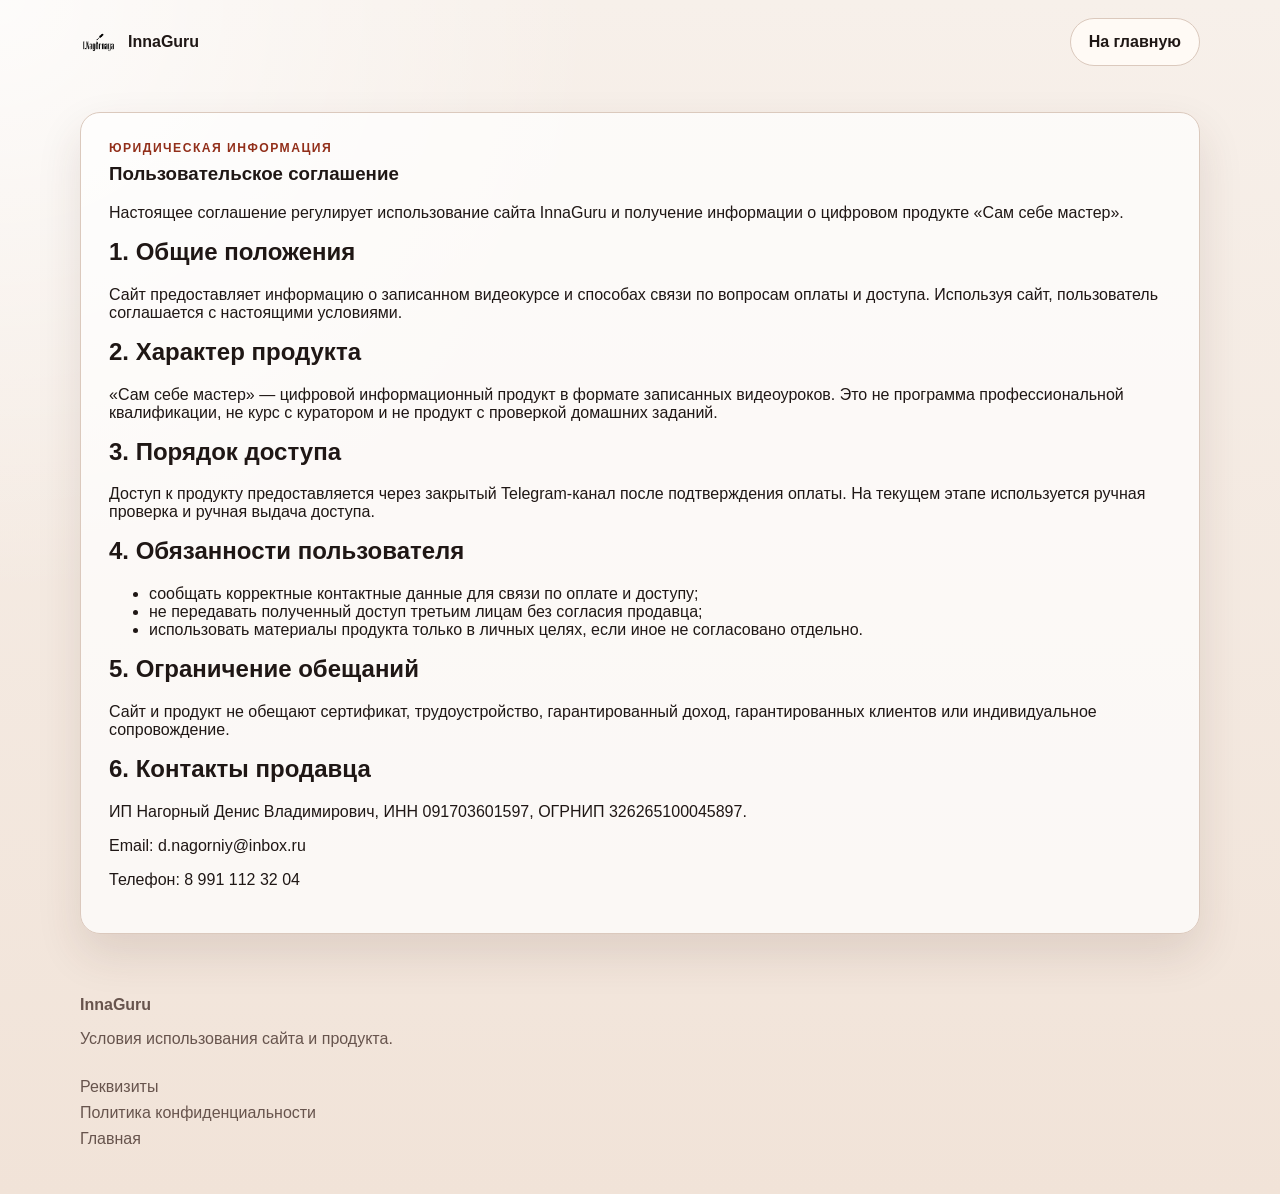
==== offer.html @ a37246b5 "Deploy static site to GitHub Pages" ====
<!doctype html>
<html lang="ru">
<head>
  <meta charset="utf-8">
  <meta name="viewport" content="width=device-width, initial-scale=1">
  <title>Пользовательское соглашение — InnaGuru</title>
  <meta name="description" content="Условия использования сайта и информационного продукта InnaGuru.">
  <link rel="stylesheet" href="./styles.css">
</head>
<body>
  <header class="site-header">
    <div class="brand">
      <img src="./assets/logo-black.png" alt="Логотип InnaGuru">
      <span>InnaGuru</span>
    </div>
    <a class="ghost-button" href="./index.html">На главную</a>
  </header>

  <main>
    <section class="section">
      <article class="hero-copy legal-card">
        <p class="eyebrow">Юридическая информация</p>
        <h1>Пользовательское соглашение</h1>
        <p>Настоящее соглашение регулирует использование сайта InnaGuru и получение информации о цифровом продукте «Сам себе мастер».</p>

        <h2>1. Общие положения</h2>
        <p>Сайт предоставляет информацию о записанном видеокурсе и способах связи по вопросам оплаты и доступа. Используя сайт, пользователь соглашается с настоящими условиями.</p>

        <h2>2. Характер продукта</h2>
        <p>«Сам себе мастер» — цифровой информационный продукт в формате записанных видеоуроков. Это не программа профессиональной квалификации, не курс с куратором и не продукт с проверкой домашних заданий.</p>

        <h2>3. Порядок доступа</h2>
        <p>Доступ к продукту предоставляется через закрытый Telegram-канал после подтверждения оплаты. На текущем этапе используется ручная проверка и ручная выдача доступа.</p>

        <h2>4. Обязанности пользователя</h2>
        <ul>
          <li>сообщать корректные контактные данные для связи по оплате и доступу;</li>
          <li>не передавать полученный доступ третьим лицам без согласия продавца;</li>
          <li>использовать материалы продукта только в личных целях, если иное не согласовано отдельно.</li>
        </ul>

        <h2>5. Ограничение обещаний</h2>
        <p>Сайт и продукт не обещают сертификат, трудоустройство, гарантированный доход, гарантированных клиентов или индивидуальное сопровождение.</p>

        <h2>6. Контакты продавца</h2>
        <p>ИП Нагорный Денис Владимирович, ИНН 091703601597, ОГРНИП 326265100045897.</p>
        <p>Email: <a href="mailto:d.nagorniy@inbox.ru">d.nagorniy@inbox.ru</a></p>
        <p>Телефон: <a href="tel:+79911123204">8 991 112 32 04</a></p>
      </article>
    </section>
  </main>

  <footer class="site-footer">
    <div>
      <strong>InnaGuru</strong>
      <p>Условия использования сайта и продукта.</p>
    </div>
    <div class="footer-links">
      <a href="./requisites.html">Реквизиты</a>
      <a href="./privacy.html">Политика конфиденциальности</a>
      <a href="./index.html">Главная</a>
    </div>
  </footer>

  <script src="./script.js"></script>
</body>
</html>
---- styles.css ----
:root {
  --bg: #f4ede6;
  --paper: #fffaf5;
  --ink: #1f1715;
  --muted: #67544d;
  --accent: #b6452c;
  --accent-dark: #922f1a;
  --line: #dbc9bd;
  --soft: #ead7cb;
  --shadow: 0 20px 45px rgba(73, 41, 31, 0.12);
  --radius: 24px;
}

* { box-sizing: border-box; }
html { scroll-behavior: smooth; }
body {
  margin: 0;
  font-family: "Segoe UI", Tahoma, sans-serif;
  color: var(--ink);
  background:
    radial-gradient(circle at top left, rgba(255,255,255,0.8), transparent 34%),
    linear-gradient(180deg, #f7f0ea 0%, #f1e3d8 100%);
}

img { display: block; max-width: 100%; }
a { color: inherit; text-decoration: none; }

.site-header, .section, .site-footer {
  width: min(1120px, calc(100% - 32px));
  margin: 0 auto;
}

.site-header {
  padding: 18px 0;
  display: flex;
  justify-content: space-between;
  align-items: center;
  gap: 16px;
}

.brand {
  display: flex;
  align-items: center;
  gap: 12px;
  font-weight: 700;
}

.brand img {
  width: 36px;
  height: 36px;
  object-fit: contain;
}

.section { padding: 28px 0; }

.hero {
  padding-top: 18px;
  display: grid;
  gap: 24px;
}

.hero-copy, .hero-visual, .card, .price-card, .included-card, .final-cta-box {
  background: rgba(255, 250, 245, 0.94);
  border: 1px solid rgba(219, 201, 189, 0.95);
  border-radius: var(--radius);
  box-shadow: var(--shadow);
}

.hero-copy {
  padding: 28px;
}

.hero h1 {
  margin: 8px 0 14px;
  font-size: clamp(2.2rem, 8vw, 4.6rem);
  line-height: 0.95;
  letter-spacing: -0.04em;
}

.lead {
  margin: 0;
  font-size: 1.02rem;
  line-height: 1.6;
  color: var(--muted);
}

.hero-meta {
  display: flex;
  flex-wrap: wrap;
  gap: 10px;
  margin: 22px 0;
}

.hero-meta span {
  padding: 10px 12px;
  border-radius: 999px;
  background: var(--soft);
  font-size: 0.92rem;
}

.hero-actions {
  display: flex;
  flex-wrap: wrap;
  gap: 12px;
}

.primary-button,
.secondary-button,
.ghost-button {
  display: inline-flex;
  align-items: center;
  justify-content: center;
  min-height: 48px;
  padding: 0 18px;
  border-radius: 999px;
  font-weight: 700;
  transition: transform .15s ease, background .15s ease;
}

.primary-button {
  background: var(--accent);
  color: #fff9f5;
}

.primary-button:hover { background: var(--accent-dark); transform: translateY(-1px); }

.secondary-button, .ghost-button {
  border: 1px solid var(--line);
  background: var(--paper);
}

.large { width: 100%; }

.micro-copy, .small-note {
  color: var(--muted);
  font-size: 0.92rem;
}

.hero-visual {
  overflow: hidden;
}

.hero-visual img {
  width: 100%;
  height: 100%;
  min-height: 320px;
  object-fit: cover;
}

.eyebrow {
  margin: 0 0 8px;
  text-transform: uppercase;
  letter-spacing: 0.12em;
  font-size: 0.76rem;
  color: var(--accent-dark);
  font-weight: 800;
}

.section-heading h2 {
  margin: 0;
  font-size: clamp(1.6rem, 5vw, 2.8rem);
  line-height: 1.05;
}

.card-grid, .feature-grid, .trust-grid {
  display: grid;
  gap: 16px;
  margin-top: 18px;
}

.card, .feature, .price-card, .included-card, .final-cta-box {
  padding: 22px;
}

.card ul, .included-card ul { margin: 0; padding-left: 18px; line-height: 1.7; }
.card p, .feature p, .teacher-copy p, .price-card p { line-height: 1.65; }
.accent { background: linear-gradient(180deg, #fff6ef 0%, #f7e5d8 100%); }
.centered-actions { justify-content: center; }

.feature-grid { grid-template-columns: 1fr; }
.feature {
  border: 1px solid var(--line);
  border-radius: 20px;
  background: rgba(255,255,255,0.6);
}

.journey-flow {
  margin-top: 18px;
  display: flex;
  flex-wrap: wrap;
  gap: 10px;
}

.journey-flow span {
  padding: 12px 14px;
  background: var(--paper);
  border: 1px solid var(--line);
  border-radius: 16px;
  font-weight: 600;
}

.lesson-list {
  margin: 18px 0 0;
  padding-left: 20px;
  line-height: 1.8;
}

.bonus-box {
  margin-top: 18px;
  padding: 18px;
  border-left: 4px solid var(--accent);
  background: #fff3ec;
  border-radius: 16px;
}

.teacher-layout {
  display: grid;
  gap: 16px;
  align-items: center;
}

.teacher-image img {
  width: 100%;
  border-radius: var(--radius);
  box-shadow: var(--shadow);
}

.trust-gallery {
  display: grid;
  gap: 12px;
}

.trust-gallery img {
  width: 100%;
  border-radius: 20px;
  box-shadow: var(--shadow);
}

.price-card {
  text-align: center;
}

.status-box,
.legal-card {
  border: 1px solid var(--line);
  background: rgba(255,255,255,0.72);
  border-radius: 20px;
}

.status-box {
  padding: 18px;
  margin: 18px 0;
  text-align: left;
}

.status-box strong {
  display: block;
  margin-bottom: 8px;
}

.legal-card h1,
.legal-card h2 {
  margin-top: 0;
}

.legal-list {
  margin: 0;
  display: grid;
  gap: 14px;
}

.legal-list div {
  padding-bottom: 12px;
  border-bottom: 1px solid var(--line);
}

.legal-list dt {
  font-weight: 700;
  margin-bottom: 4px;
}

.legal-list dd {
  margin: 0;
  color: var(--muted);
}

.price-card h2 {
  margin: 0 0 10px;
  font-size: clamp(2rem, 9vw, 4rem);
}

.faq-list {
  margin-top: 18px;
  display: grid;
  gap: 10px;
}

.faq-list details {
  background: var(--paper);
  border: 1px solid var(--line);
  border-radius: 18px;
  padding: 16px 18px;
}

.faq-list summary {
  cursor: pointer;
  font-weight: 700;
}

.final-cta-box {
  text-align: center;
}

.site-footer {
  padding: 34px 0 46px;
  display: grid;
  gap: 14px;
  color: var(--muted);
}

.footer-links {
  display: grid;
  gap: 8px;
}

.footer-copy {
  margin: 0;
  font-size: 0.92rem;
}

@media (min-width: 760px) {
  .hero { grid-template-columns: 1.1fr 0.9fr; align-items: stretch; }
  .card-grid.two { grid-template-columns: repeat(2, 1fr); }
  .card-grid.three { grid-template-columns: repeat(3, 1fr); }
  .feature-grid { grid-template-columns: repeat(2, 1fr); }
  .teacher-layout { grid-template-columns: 0.95fr 1.05fr; }
  .trust-grid { grid-template-columns: 0.95fr 1.05fr; align-items: start; }
  .trust-gallery { grid-template-columns: repeat(2, 1fr); }
}

@media (min-width: 1080px) {
  .feature-grid { grid-template-columns: repeat(4, 1fr); }
}
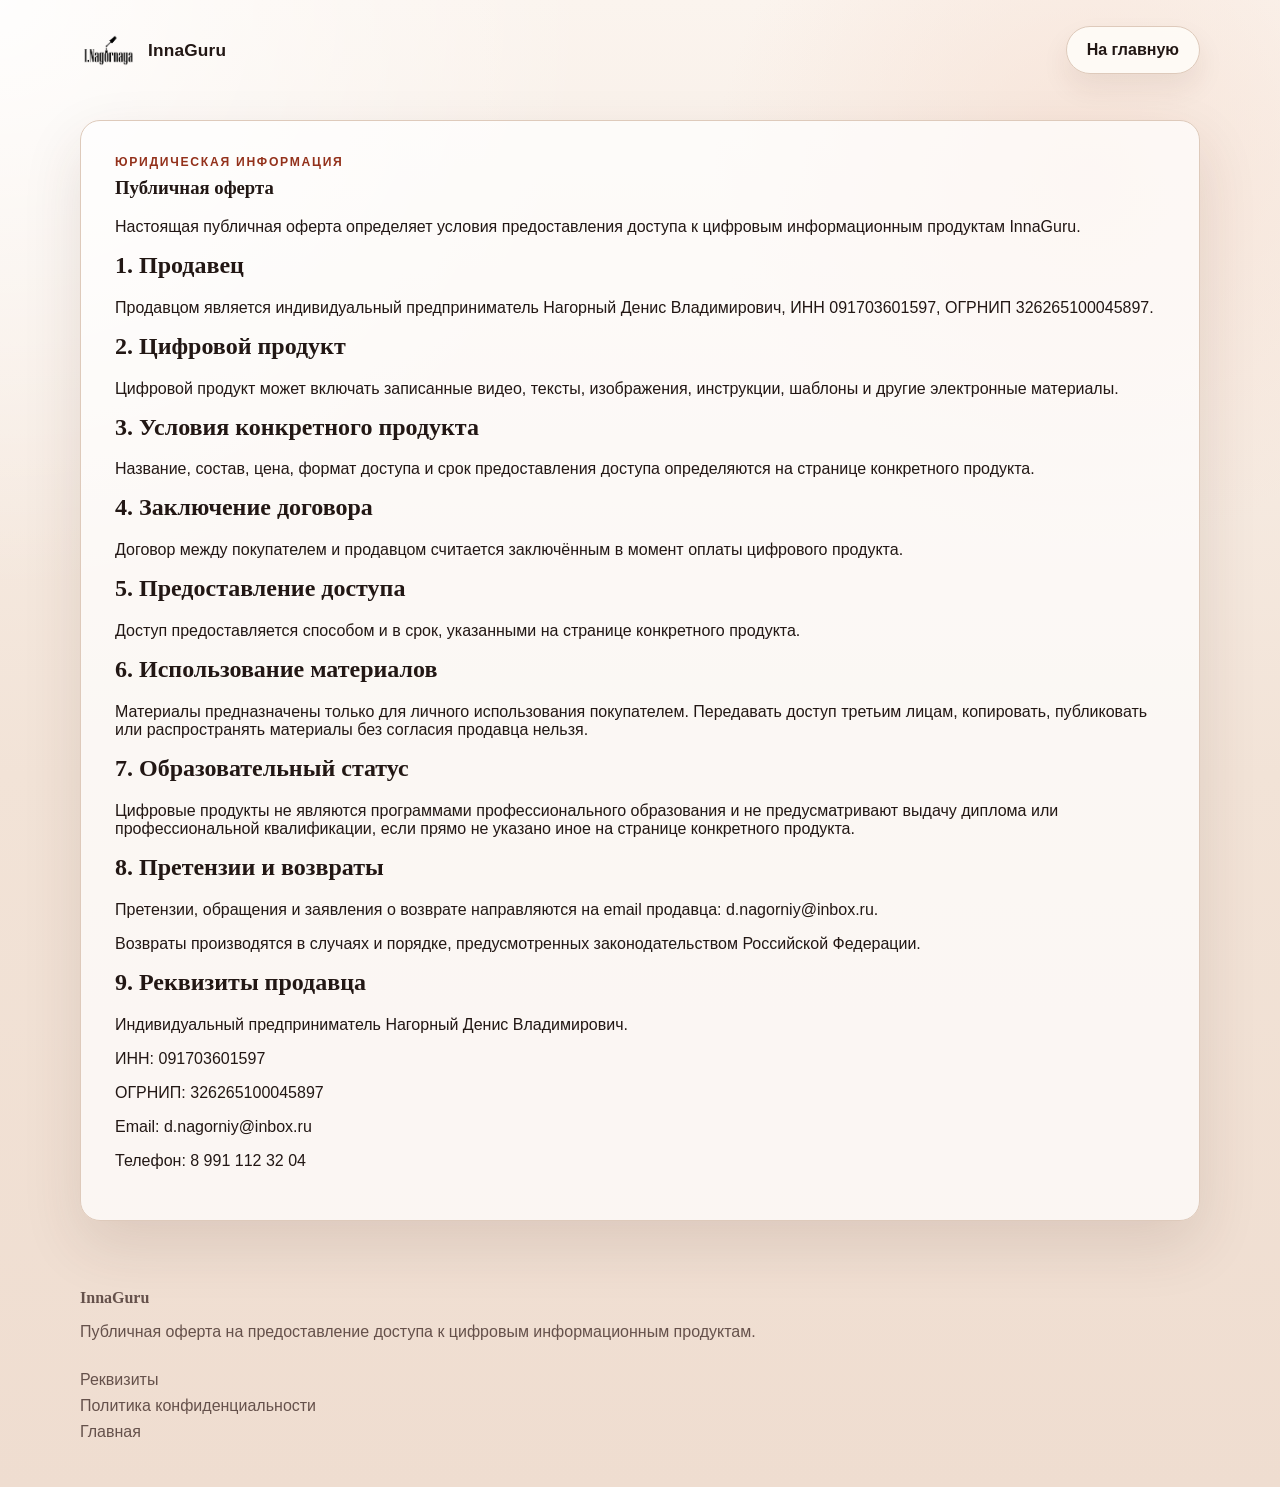
==== commit 6d96c5d4: "Simplify legal pages and access terms" ====
--- a/offer.html
+++ b/offer.html
@@ -3,8 +3,8 @@
 <head>
   <meta charset="utf-8">
   <meta name="viewport" content="width=device-width, initial-scale=1">
-  <title>Пользовательское соглашение — InnaGuru</title>
-  <meta name="description" content="Условия использования сайта и информационного продукта InnaGuru.">
+  <title>Публичная оферта — InnaGuru</title>
+  <meta name="description" content="Публичная оферта на предоставление доступа к цифровым информационным продуктам InnaGuru.">
   <link rel="stylesheet" href="./styles.css">
 </head>
 <body>
@@ -20,30 +20,38 @@
     <section class="section">
       <article class="hero-copy legal-card">
         <p class="eyebrow">Юридическая информация</p>
-        <h1>Пользовательское соглашение</h1>
-        <p>Настоящее соглашение регулирует использование сайта InnaGuru и получение информации о цифровом продукте «Сам себе мастер».</p>
+        <h1>Публичная оферта</h1>
+        <p>Настоящая публичная оферта определяет условия предоставления доступа к цифровым информационным продуктам InnaGuru.</p>
 
-        <h2>1. Общие положения</h2>
-        <p>Сайт предоставляет информацию о записанном видеокурсе и способах связи по вопросам оплаты и доступа. Используя сайт, пользователь соглашается с настоящими условиями.</p>
+        <h2>1. Продавец</h2>
+        <p>Продавцом является индивидуальный предприниматель Нагорный Денис Владимирович, ИНН 091703601597, ОГРНИП 326265100045897.</p>
 
-        <h2>2. Характер продукта</h2>
-        <p>«Сам себе мастер» — цифровой информационный продукт в формате записанных видеоуроков. Это не программа профессиональной квалификации, не курс с куратором и не продукт с проверкой домашних заданий.</p>
+        <h2>2. Цифровой продукт</h2>
+        <p>Цифровой продукт может включать записанные видео, тексты, изображения, инструкции, шаблоны и другие электронные материалы.</p>
 
-        <h2>3. Порядок доступа</h2>
-        <p>Доступ к продукту предоставляется через закрытый Telegram-канал после подтверждения оплаты. На текущем этапе используется ручная проверка и ручная выдача доступа.</p>
+        <h2>3. Условия конкретного продукта</h2>
+        <p>Название, состав, цена, формат доступа и срок предоставления доступа определяются на странице конкретного продукта.</p>
 
-        <h2>4. Обязанности пользователя</h2>
-        <ul>
-          <li>сообщать корректные контактные данные для связи по оплате и доступу;</li>
-          <li>не передавать полученный доступ третьим лицам без согласия продавца;</li>
-          <li>использовать материалы продукта только в личных целях, если иное не согласовано отдельно.</li>
-        </ul>
+        <h2>4. Заключение договора</h2>
+        <p>Договор между покупателем и продавцом считается заключённым в момент оплаты цифрового продукта.</p>
 
-        <h2>5. Ограничение обещаний</h2>
-        <p>Сайт и продукт не обещают сертификат, трудоустройство, гарантированный доход, гарантированных клиентов или индивидуальное сопровождение.</p>
+        <h2>5. Предоставление доступа</h2>
+        <p>Доступ предоставляется способом и в срок, указанными на странице конкретного продукта.</p>
 
-        <h2>6. Контакты продавца</h2>
-        <p>ИП Нагорный Денис Владимирович, ИНН 091703601597, ОГРНИП 326265100045897.</p>
+        <h2>6. Использование материалов</h2>
+        <p>Материалы предназначены только для личного использования покупателем. Передавать доступ третьим лицам, копировать, публиковать или распространять материалы без согласия продавца нельзя.</p>
+
+        <h2>7. Образовательный статус</h2>
+        <p>Цифровые продукты не являются программами профессионального образования и не предусматривают выдачу диплома или профессиональной квалификации, если прямо не указано иное на странице конкретного продукта.</p>
+
+        <h2>8. Претензии и возвраты</h2>
+        <p>Претензии, обращения и заявления о возврате направляются на email продавца: <a href="mailto:d.nagorniy@inbox.ru">d.nagorniy@inbox.ru</a>.</p>
+        <p>Возвраты производятся в случаях и порядке, предусмотренных законодательством Российской Федерации.</p>
+
+        <h2>9. Реквизиты продавца</h2>
+        <p>Индивидуальный предприниматель Нагорный Денис Владимирович.</p>
+        <p>ИНН: 091703601597</p>
+        <p>ОГРНИП: 326265100045897</p>
         <p>Email: <a href="mailto:d.nagorniy@inbox.ru">d.nagorniy@inbox.ru</a></p>
         <p>Телефон: <a href="tel:+79911123204">8 991 112 32 04</a></p>
       </article>
@@ -53,7 +61,7 @@
   <footer class="site-footer">
     <div>
       <strong>InnaGuru</strong>
-      <p>Условия использования сайта и продукта.</p>
+      <p>Публичная оферта на предоставление доступа к цифровым информационным продуктам.</p>
     </div>
     <div class="footer-links">
       <a href="./requisites.html">Реквизиты</a>
--- a/styles.css
+++ b/styles.css
@@ -1,29 +1,36 @@
 :root {
-  --bg: #f4ede6;
-  --paper: #fffaf5;
-  --ink: #1f1715;
-  --muted: #67544d;
-  --accent: #b6452c;
-  --accent-dark: #922f1a;
-  --line: #dbc9bd;
-  --soft: #ead7cb;
-  --shadow: 0 20px 45px rgba(73, 41, 31, 0.12);
-  --radius: 24px;
+  --bg: #f7efe7;
+  --paper: #fffaf6;
+  --paper-strong: #fffdf9;
+  --ink: #221714;
+  --muted: #65514b;
+  --accent: #bc4a2f;
+  --accent-dark: #93311b;
+  --accent-soft: #f6dfd2;
+  --line: #decabb;
+  --soft: #efe0d5;
+  --shadow: 0 24px 60px rgba(72, 39, 29, 0.12);
+  --shadow-soft: 0 14px 28px rgba(72, 39, 29, 0.08);
+  --radius: 28px;
 }
 
 * { box-sizing: border-box; }
 html { scroll-behavior: smooth; }
 body {
   margin: 0;
-  font-family: "Segoe UI", Tahoma, sans-serif;
+  font-family: Georgia, "Times New Roman", serif;
   color: var(--ink);
   background:
-    radial-gradient(circle at top left, rgba(255,255,255,0.8), transparent 34%),
-    linear-gradient(180deg, #f7f0ea 0%, #f1e3d8 100%);
+    radial-gradient(circle at top left, rgba(255,255,255,0.88), transparent 30%),
+    radial-gradient(circle at 85% 12%, rgba(246, 223, 210, 0.75), transparent 22%),
+    linear-gradient(180deg, #fbf4ee 0%, #f2e3d7 52%, #efddd0 100%);
 }
 
 img { display: block; max-width: 100%; }
 a { color: inherit; text-decoration: none; }
+p, li, a, summary, dt, dd, span {
+  font-family: "Segoe UI", Tahoma, sans-serif;
+}
 
 .site-header, .section, .site-footer {
   width: min(1120px, calc(100% - 32px));
@@ -31,7 +38,7 @@
 }
 
 .site-header {
-  padding: 18px 0;
+  padding: 22px 0 8px;
   display: flex;
   justify-content: space-between;
   align-items: center;
@@ -43,45 +50,52 @@
   align-items: center;
   gap: 12px;
   font-weight: 700;
+  letter-spacing: 0.01em;
+  font-size: 1.08rem;
 }
 
 .brand img {
-  width: 36px;
-  height: 36px;
+  width: 56px;
+  height: 56px;
   object-fit: contain;
-}
-
-.section { padding: 28px 0; }
+  flex: 0 0 auto;
+}
+
+.section { padding: 34px 0; }
 
 .hero {
-  padding-top: 18px;
+  padding-top: 12px;
   display: grid;
   gap: 24px;
 }
 
 .hero-copy, .hero-visual, .card, .price-card, .included-card, .final-cta-box {
-  background: rgba(255, 250, 245, 0.94);
-  border: 1px solid rgba(219, 201, 189, 0.95);
+  background: rgba(255, 250, 246, 0.94);
+  border: 1px solid rgba(222, 202, 187, 0.95);
   border-radius: var(--radius);
   box-shadow: var(--shadow);
 }
 
 .hero-copy {
-  padding: 28px;
+  padding: 34px;
+  background:
+    linear-gradient(135deg, rgba(255,255,255,0.72), transparent 46%),
+    linear-gradient(180deg, rgba(255,251,247,0.98), rgba(253,243,236,0.95));
 }
 
 .hero h1 {
   margin: 8px 0 14px;
-  font-size: clamp(2.2rem, 8vw, 4.6rem);
-  line-height: 0.95;
+  font-size: clamp(2.4rem, 8vw, 4.9rem);
+  line-height: 0.92;
   letter-spacing: -0.04em;
 }
 
 .lead {
   margin: 0;
-  font-size: 1.02rem;
-  line-height: 1.6;
+  font-size: 1.08rem;
+  line-height: 1.7;
   color: var(--muted);
+  max-width: 58ch;
 }
 
 .hero-meta {
@@ -92,16 +106,19 @@
 }
 
 .hero-meta span {
-  padding: 10px 12px;
+  padding: 11px 14px;
   border-radius: 999px;
-  background: var(--soft);
+  background: linear-gradient(180deg, #f8e6da 0%, #f1d8c9 100%);
+  border: 1px solid rgba(188, 74, 47, 0.12);
   font-size: 0.92rem;
+  font-weight: 600;
 }
 
 .hero-actions {
   display: flex;
   flex-wrap: wrap;
   gap: 12px;
+  margin-top: 6px;
 }
 
 .primary-button,
@@ -111,22 +128,24 @@
   align-items: center;
   justify-content: center;
   min-height: 48px;
-  padding: 0 18px;
+  padding: 0 20px;
   border-radius: 999px;
   font-weight: 700;
-  transition: transform .15s ease, background .15s ease;
+  transition: transform .15s ease, background .15s ease, box-shadow .15s ease;
 }
 
 .primary-button {
-  background: var(--accent);
+  background: linear-gradient(180deg, #cb5639 0%, #b54027 100%);
   color: #fff9f5;
-}
-
-.primary-button:hover { background: var(--accent-dark); transform: translateY(-1px); }
+  box-shadow: 0 12px 24px rgba(181, 64, 39, 0.22);
+}
+
+.primary-button:hover { background: linear-gradient(180deg, #c74c2f 0%, #9d341d 100%); transform: translateY(-1px); box-shadow: 0 14px 26px rgba(157, 52, 29, 0.26); }
 
 .secondary-button, .ghost-button {
   border: 1px solid var(--line);
-  background: var(--paper);
+  background: rgba(255, 253, 249, 0.88);
+  box-shadow: var(--shadow-soft);
 }
 
 .large { width: 100%; }
@@ -138,19 +157,29 @@
 
 .hero-visual {
   overflow: hidden;
+  position: relative;
+}
+
+.hero-visual::after {
+  content: "";
+  position: absolute;
+  inset: auto 0 0 0;
+  height: 38%;
+  background: linear-gradient(180deg, transparent, rgba(34, 23, 20, 0.16));
+  pointer-events: none;
 }
 
 .hero-visual img {
   width: 100%;
   height: 100%;
-  min-height: 320px;
+  min-height: 400px;
   object-fit: cover;
 }
 
 .eyebrow {
   margin: 0 0 8px;
   text-transform: uppercase;
-  letter-spacing: 0.12em;
+  letter-spacing: 0.14em;
   font-size: 0.76rem;
   color: var(--accent-dark);
   font-weight: 800;
@@ -158,30 +187,41 @@
 
 .section-heading h2 {
   margin: 0;
-  font-size: clamp(1.6rem, 5vw, 2.8rem);
-  line-height: 1.05;
+  font-size: clamp(1.7rem, 5vw, 3rem);
+  line-height: 1.02;
+  max-width: 16ch;
 }
 
 .card-grid, .feature-grid, .trust-grid {
   display: grid;
-  gap: 16px;
-  margin-top: 18px;
+  gap: 18px;
+  margin-top: 22px;
 }
 
 .card, .feature, .price-card, .included-card, .final-cta-box {
-  padding: 22px;
+  padding: 24px;
 }
 
 .card ul, .included-card ul { margin: 0; padding-left: 18px; line-height: 1.7; }
 .card p, .feature p, .teacher-copy p, .price-card p { line-height: 1.65; }
-.accent { background: linear-gradient(180deg, #fff6ef 0%, #f7e5d8 100%); }
+.accent { background: linear-gradient(180deg, #fff7f1 0%, #f4dfd1 100%); }
 .centered-actions { justify-content: center; }
 
 .feature-grid { grid-template-columns: 1fr; }
 .feature {
   border: 1px solid var(--line);
-  border-radius: 20px;
-  background: rgba(255,255,255,0.6);
+  border-radius: 22px;
+  background:
+    linear-gradient(180deg, rgba(255,255,255,0.76), rgba(255,247,240,0.72));
+  box-shadow: var(--shadow-soft);
+}
+
+.feature h3,
+.card h3,
+.bonus-box h3 {
+  margin-top: 0;
+  margin-bottom: 10px;
+  font-size: 1.08rem;
 }
 
 .journey-flow {
@@ -200,22 +240,28 @@
 }
 
 .lesson-list {
-  margin: 18px 0 0;
+  margin: 20px 0 0;
   padding-left: 20px;
-  line-height: 1.8;
+  line-height: 1.85;
+  background: rgba(255, 251, 247, 0.72);
+  border: 1px solid var(--line);
+  border-radius: 24px;
+  padding: 22px 22px 22px 40px;
+  box-shadow: var(--shadow-soft);
 }
 
 .bonus-box {
-  margin-top: 18px;
-  padding: 18px;
+  margin-top: 20px;
+  padding: 20px;
   border-left: 4px solid var(--accent);
-  background: #fff3ec;
+  background: linear-gradient(180deg, #fff3ec 0%, #fbe7db 100%);
   border-radius: 16px;
+  box-shadow: var(--shadow-soft);
 }
 
 .teacher-layout {
   display: grid;
-  gap: 16px;
+  gap: 22px;
   align-items: center;
 }
 
@@ -223,21 +269,46 @@
   width: 100%;
   border-radius: var(--radius);
   box-shadow: var(--shadow);
+  aspect-ratio: 4 / 5;
+  object-fit: cover;
+  object-position: center 22%;
+}
+
+.teacher-copy h2 {
+  margin-top: 0;
+  margin-bottom: 14px;
+  font-size: clamp(1.8rem, 4vw, 2.7rem);
 }
 
 .trust-gallery {
   display: grid;
-  gap: 12px;
+  gap: 14px;
+  grid-auto-rows: 1fr;
 }
 
 .trust-gallery img {
   width: 100%;
-  border-radius: 20px;
+  height: 100%;
+  min-height: 260px;
+  border-radius: 22px;
   box-shadow: var(--shadow);
+  object-fit: cover;
+  background: #eadfd6;
+}
+
+.trust-gallery img:first-child {
+  aspect-ratio: 1.25 / 1;
+}
+
+.trust-gallery img:last-child {
+  aspect-ratio: 1 / 1;
 }
 
 .price-card {
   text-align: center;
+  background:
+    radial-gradient(circle at top center, rgba(255,255,255,0.76), transparent 44%),
+    linear-gradient(180deg, #fff8f4 0%, #f5e2d6 100%);
 }
 
 .status-box,
@@ -290,16 +361,17 @@
 }
 
 .faq-list {
-  margin-top: 18px;
-  display: grid;
-  gap: 10px;
+  margin-top: 20px;
+  display: grid;
+  gap: 12px;
 }
 
 .faq-list details {
-  background: var(--paper);
+  background: rgba(255, 251, 247, 0.92);
   border: 1px solid var(--line);
   border-radius: 18px;
   padding: 16px 18px;
+  box-shadow: var(--shadow-soft);
 }
 
 .faq-list summary {
@@ -309,6 +381,9 @@
 
 .final-cta-box {
   text-align: center;
+  background:
+    radial-gradient(circle at top center, rgba(255,255,255,0.64), transparent 40%),
+    linear-gradient(180deg, #fff7f1 0%, #f4dfd2 100%);
 }
 
 .site-footer {
@@ -341,3 +416,35 @@
 @media (min-width: 1080px) {
   .feature-grid { grid-template-columns: repeat(4, 1fr); }
 }
+
+@media (max-width: 759px) {
+  .brand img {
+    width: 48px;
+    height: 48px;
+  }
+
+  .hero-copy,
+  .card,
+  .feature,
+  .price-card,
+  .included-card,
+  .final-cta-box {
+    padding: 22px;
+  }
+
+  .hero-visual img {
+    min-height: 300px;
+  }
+
+  .section-heading h2 {
+    max-width: none;
+  }
+
+  .lesson-list {
+    padding: 20px 18px 20px 36px;
+  }
+
+  .trust-gallery img {
+    min-height: 220px;
+  }
+}
